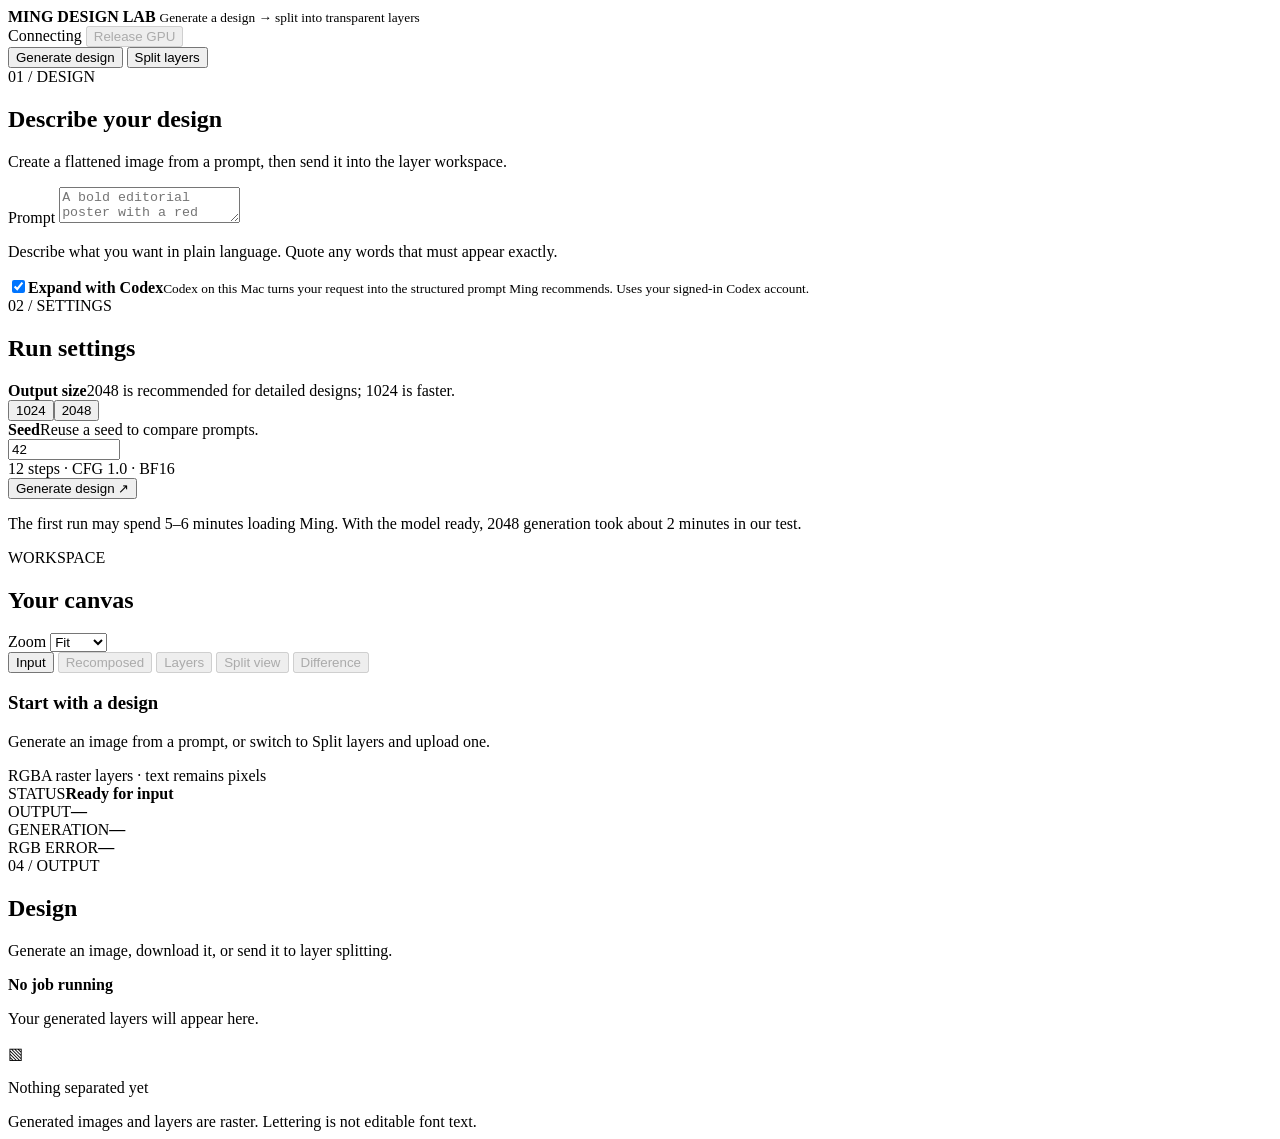
==== web/index.html @ 51667d6c "Rename app to Ming Design Lab" ====
<!doctype html>
<html lang="en">
  <head>
    <meta charset="utf-8" />
    <meta name="viewport" content="width=device-width, initial-scale=1" />
    <title>Ming Design Lab</title>
    <link rel="stylesheet" href="/static/style.css?v=5" />
    <script src="/static/app.js?v=5" defer></script>
  </head>
  <body>
    <div class="app-shell">
      <header class="topbar">
        <div class="brand">
          <span class="brand-mark" aria-hidden="true"><i></i><i></i><i></i></span>
          <div>
            <strong>MING <span>DESIGN LAB</span></strong>
            <small>Generate a design → split into transparent layers</small>
          </div>
        </div>
        <div class="top-actions">
          <span class="server-status" id="server-status"><span class="status-dot"></span>Connecting</span>
          <button class="ghost-button" id="release-gpu" type="button" disabled>Release GPU</button>
        </div>
      </header>

      <main class="workspace">
        <aside class="setup-panel panel">
          <div class="mode-switch" role="group" aria-label="Lab mode">
            <button type="button" class="selected" data-mode="design">Generate design</button>
            <button type="button" data-mode="layers">Split layers</button>
          </div>
          <div id="design-setup">
            <div class="panel-heading">
              <span class="eyebrow">01 / DESIGN</span>
              <h1>Describe your design</h1>
              <p>Create a flattened image from a prompt, then send it into the layer workspace.</p>
            </div>
            <form id="design-form">
              <label class="field-label" for="design-prompt">Prompt</label>
              <textarea id="design-prompt" class="design-prompt" minlength="5" maxlength="5000" required placeholder="A bold editorial poster with a red ceramic vase, cream background, and the exact headline ‘FRESH IDEAS’. Keep the headline clear and centered."></textarea>
              <p class="helper">Describe what you want in plain language. Quote any words that must appear exactly.</p>
              <label class="enhance-option"><input id="enhance-prompt" type="checkbox" checked /><span><strong>Expand with Codex</strong><small>Codex on this Mac turns your request into the structured prompt Ming recommends. Uses your signed-in Codex account.</small></span></label>
              <div class="section-header settings-heading"><div><span class="eyebrow">02 / SETTINGS</span><h2>Run settings</h2></div></div>
              <div class="setting-row"><div><strong>Output size</strong><span>2048 is recommended for detailed designs; 1024 is faster.</span></div><div class="segmented" role="group" aria-label="Design resolution"><button type="button" data-design-resolution="1024">1024</button><button type="button" class="selected" data-design-resolution="2048">2048</button></div></div>
              <div class="setting-row seed-row"><div><strong>Seed</strong><span>Reuse a seed to compare prompts.</span></div><input id="design-seed-input" type="number" min="0" max="4294967295" value="42" /></div>
              <div class="fixed-settings">12 steps <span>·</span> CFG 1.0 <span>·</span> BF16</div>
              <button class="generate-button" id="generate-design-button" type="submit">Generate design <span aria-hidden="true">↗</span></button>
              <p class="run-note">The first run may spend 5–6 minutes loading Ming. With the model ready, 2048 generation took about 2 minutes in our test.</p>
            </form>
          </div>
          <div id="layer-setup" hidden>
          <div class="panel-heading">
            <span class="eyebrow">01 / INPUT</span>
            <h1>Set up a split</h1>
            <p>Choose a flattened design and describe the layers you want, front to back.</p>
          </div>

          <form id="job-form">
            <label class="upload-zone" id="upload-zone" for="image-input">
              <input id="image-input" name="image" type="file" accept="image/png,image/jpeg,image/webp" />
              <span class="upload-icon" aria-hidden="true">↑</span>
              <strong id="upload-title">Drop a design here</strong>
              <span id="upload-hint">or click to browse · PNG, JPEG, WebP · up to 20 MB</span>
            </label>
            <div class="input-summary" id="input-summary" hidden>
              <img id="input-thumb" alt="Selected design" />
              <div><strong id="input-name"></strong><span id="input-dimensions"></span></div>
              <button type="button" class="text-button" id="change-image">Change</button>
            </div>

            <div class="section-header">
              <div><span class="eyebrow">02 / LAYER PLAN</span><h2>What should separate?</h2></div>
              <span class="count-pill" id="layer-count">4 layers</span>
            </div>
            <p class="helper">Layer 1 is on top. Put the background last. Name visible elements and quote text exactly.</p>
            <div class="layer-editor" id="layer-editor"></div>
            <div class="plan-actions">
              <button type="button" class="small-button" id="add-layer">+ Add layer</button>
              <button type="button" class="text-button" id="reset-plan">Reset plan</button>
            </div>

            <div class="section-header settings-heading">
              <div><span class="eyebrow">03 / SETTINGS</span><h2>Run settings</h2></div>
            </div>
            <div class="setting-row">
              <div><strong>Working size</strong><span>Aspect ratio stays with your input.</span></div>
              <div class="segmented" role="group" aria-label="Working resolution">
                <button type="button" class="selected" data-resolution="1024">1024</button>
                <button type="button" data-resolution="512">512</button>
              </div>
            </div>
            <div class="setting-row seed-row">
              <div><strong>Seed</strong><span>Same seed helps compare plans.</span></div>
              <input id="seed-input" type="number" min="0" max="4294967295" value="42" />
            </div>
            <div class="fixed-settings">12 steps <span>·</span> CFG 2.0 <span>·</span> BF16</div>

            <button class="generate-button" id="generate-button" type="submit">Generate layers <span aria-hidden="true">↗</span></button>
            <p class="run-note">The first run loads the model. The official 1024 sample took 15m 47s on GX10; your image may differ.</p>
          </form>
          </div>
        </aside>

        <section class="preview-panel panel" aria-label="Design preview">
          <div class="preview-topline">
            <div><span class="eyebrow">WORKSPACE</span><h2 id="preview-title">Your canvas</h2></div>
            <div class="zoom-controls">
              <label for="zoom-select">Zoom</label>
              <select id="zoom-select" aria-label="Canvas zoom">
                <option value="fit">Fit</option>
                <option value="1">100%</option>
                <option value="2">200%</option>
                <option value="4">400%</option>
              </select>
            </div>
          </div>

          <nav class="view-tabs" id="view-tabs" aria-label="Preview mode">
            <button type="button" class="active" data-view="input">Input</button>
            <button type="button" data-view="recomposed" disabled>Recomposed</button>
            <button type="button" data-view="layers" disabled>Layers</button>
            <button type="button" data-view="split" disabled>Split view</button>
            <button type="button" data-view="difference" disabled>Difference</button>
          </nav>

          <div class="canvas-viewport" id="canvas-viewport">
            <div class="canvas-empty" id="canvas-empty">
              <div class="empty-stack" aria-hidden="true"><i></i><i></i><i></i></div>
              <h3>Start with a design</h3>
              <p>Generate an image from a prompt, or switch to Split layers and upload one.</p>
            </div>
            <div class="artwork-frame" id="artwork-frame" hidden>
              <img id="artwork-image" alt="Design preview" />
              <canvas id="layer-canvas" aria-label="Selected layers" hidden></canvas>
              <div class="split-stack" id="split-stack" hidden>
                <img id="split-before" alt="Original design" />
                <img id="split-after" alt="Recomposed design" />
                <div class="split-line" id="split-line"></div>
              </div>
            </div>
          </div>

          <div class="preview-footer">
            <div class="split-control" id="split-control" hidden>
              <span>Input</span><input id="split-range" type="range" min="0" max="100" value="50" aria-label="Comparison split position" /><span>Recomposed</span>
            </div>
            <div class="canvas-caption" id="canvas-caption">RGBA raster layers · text remains pixels</div>
          </div>

          <div class="metrics-strip" id="metrics-strip">
            <div><span>STATUS</span><strong id="metric-status">Ready for input</strong></div>
            <div><span>OUTPUT</span><strong id="metric-size">—</strong></div>
            <div><span>GENERATION</span><strong id="metric-time">—</strong></div>
            <div><span>RGB ERROR</span><strong id="metric-error">—</strong></div>
          </div>
        </section>

        <aside class="result-panel panel">
          <div class="panel-heading result-heading">
            <span class="eyebrow">04 / OUTPUT</span>
            <h2 id="result-title">Design</h2>
            <p id="result-description">Generate an image, download it, or send it to layer splitting.</p>
          </div>
          <div class="job-card" id="job-card" aria-live="polite">
            <div class="job-card-top"><span class="job-indicator" id="job-indicator"></span><strong id="job-stage">No job running</strong></div>
            <p id="job-message">Your generated layers will appear here.</p>
            <span class="job-clock" id="job-clock"></span>
          </div>
          <div class="result-actions" id="result-actions" hidden>
            <button class="small-button" type="button" id="show-all">Show all</button>
            <a class="download-button" id="download-zip" href="#">Download ZIP ↓</a>
          </div>
          <div class="design-actions" id="design-actions" hidden>
            <a class="download-button" id="download-design" href="#" download="design.png">Download PNG ↓</a>
            <button class="small-button" id="send-to-layers" type="button">Send to Layers →</button>
          </div>
          <div class="result-list" id="result-list">
            <div class="result-placeholder"><span>▧</span><p>Nothing separated yet</p></div>
          </div>
          <div class="result-tip" id="result-tip">Generated images and layers are raster. Lettering is not editable font text.</div>
        </aside>
      </main>
    </div>
  </body>
</html>
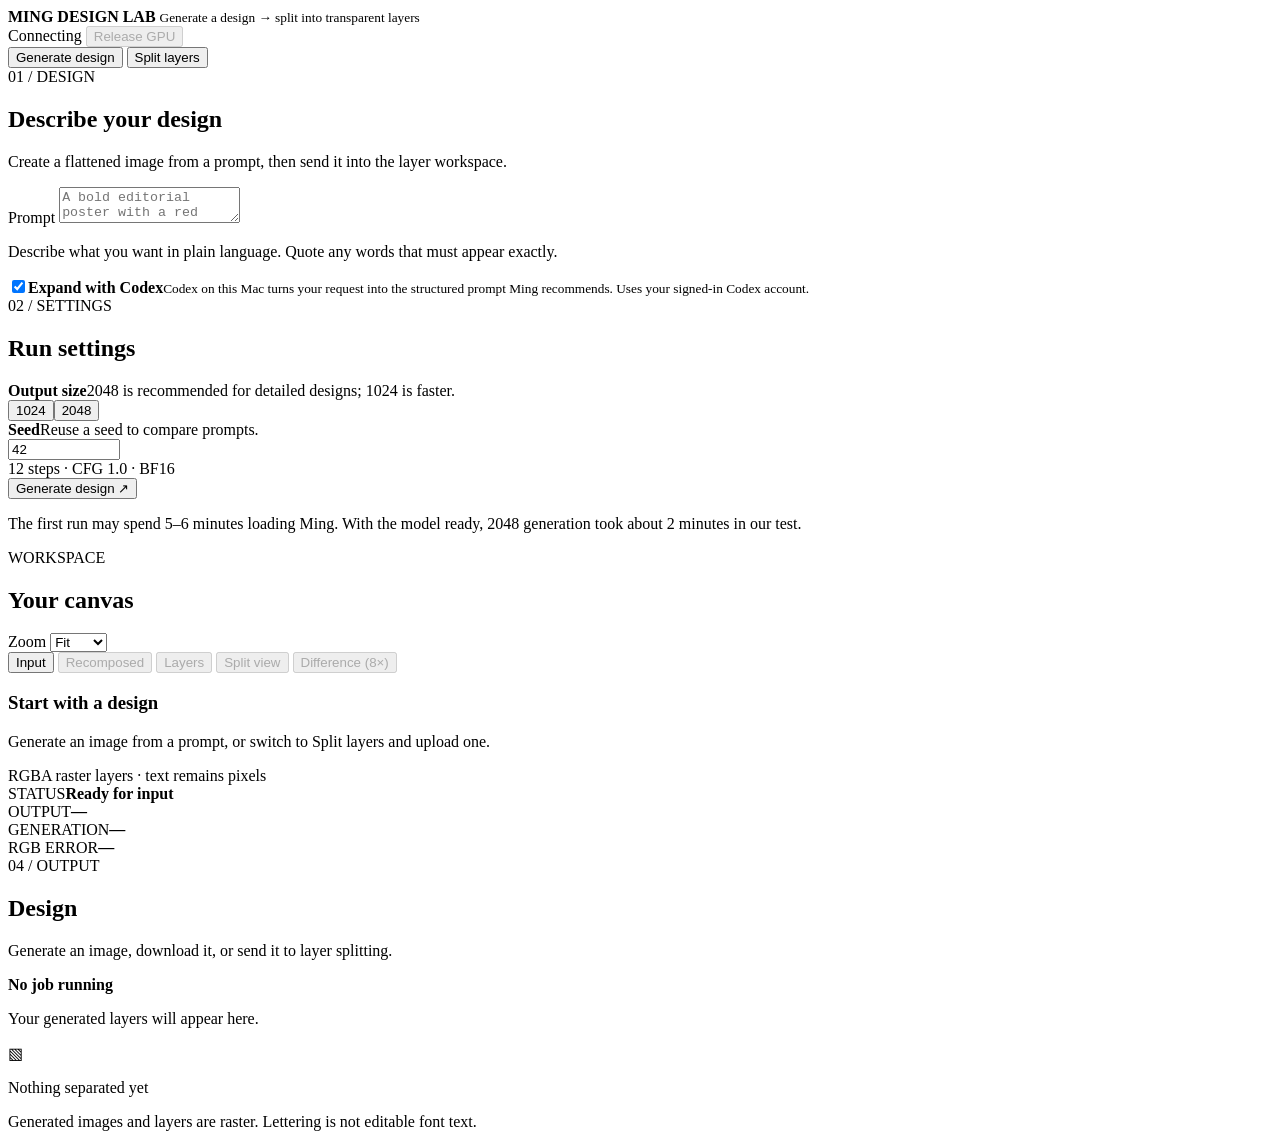
==== commit e0cf6481: "Make layer exports and demo flow clearer" ====
--- a/web/index.html
+++ b/web/index.html
@@ -4,8 +4,8 @@
     <meta charset="utf-8" />
     <meta name="viewport" content="width=device-width, initial-scale=1" />
     <title>Ming Design Lab</title>
-    <link rel="stylesheet" href="/static/style.css?v=5" />
-    <script src="/static/app.js?v=5" defer></script>
+    <link rel="stylesheet" href="/static/style.css?v=8" />
+    <script src="/static/app.js?v=8" defer></script>
   </head>
   <body>
     <div class="app-shell">
@@ -89,6 +89,7 @@
                 <button type="button" data-resolution="512">512</button>
               </div>
             </div>
+            <p class="resolution-note" id="layer-resolution-note">Ming Layers outputs up to 1024 px. Smaller working size is faster, but produces smaller transparent PNGs.</p>
             <div class="setting-row seed-row">
               <div><strong>Seed</strong><span>Same seed helps compare plans.</span></div>
               <input id="seed-input" type="number" min="0" max="4294967295" value="42" />
@@ -120,7 +121,7 @@
             <button type="button" data-view="recomposed" disabled>Recomposed</button>
             <button type="button" data-view="layers" disabled>Layers</button>
             <button type="button" data-view="split" disabled>Split view</button>
-            <button type="button" data-view="difference" disabled>Difference</button>
+            <button type="button" data-view="difference" title="Diagnostic comparison, amplified 8×" disabled>Difference (8×)</button>
           </nav>
 
           <div class="canvas-viewport" id="canvas-viewport">
@@ -165,10 +166,15 @@
             <div class="job-card-top"><span class="job-indicator" id="job-indicator"></span><strong id="job-stage">No job running</strong></div>
             <p id="job-message">Your generated layers will appear here.</p>
             <span class="job-clock" id="job-clock"></span>
+            <span class="job-breakdown" id="job-breakdown"></span>
           </div>
           <div class="result-actions" id="result-actions" hidden>
             <button class="small-button" type="button" id="show-all">Show all</button>
             <a class="download-button" id="download-zip" href="#">Download ZIP ↓</a>
+          </div>
+          <div class="source-export" id="source-export" hidden>
+            <a class="small-button" id="download-source-cutouts" href="#">Download source-size cutouts ↓</a>
+            <p id="source-export-note"></p>
           </div>
           <div class="design-actions" id="design-actions" hidden>
             <a class="download-button" id="download-design" href="#" download="design.png">Download PNG ↓</a>
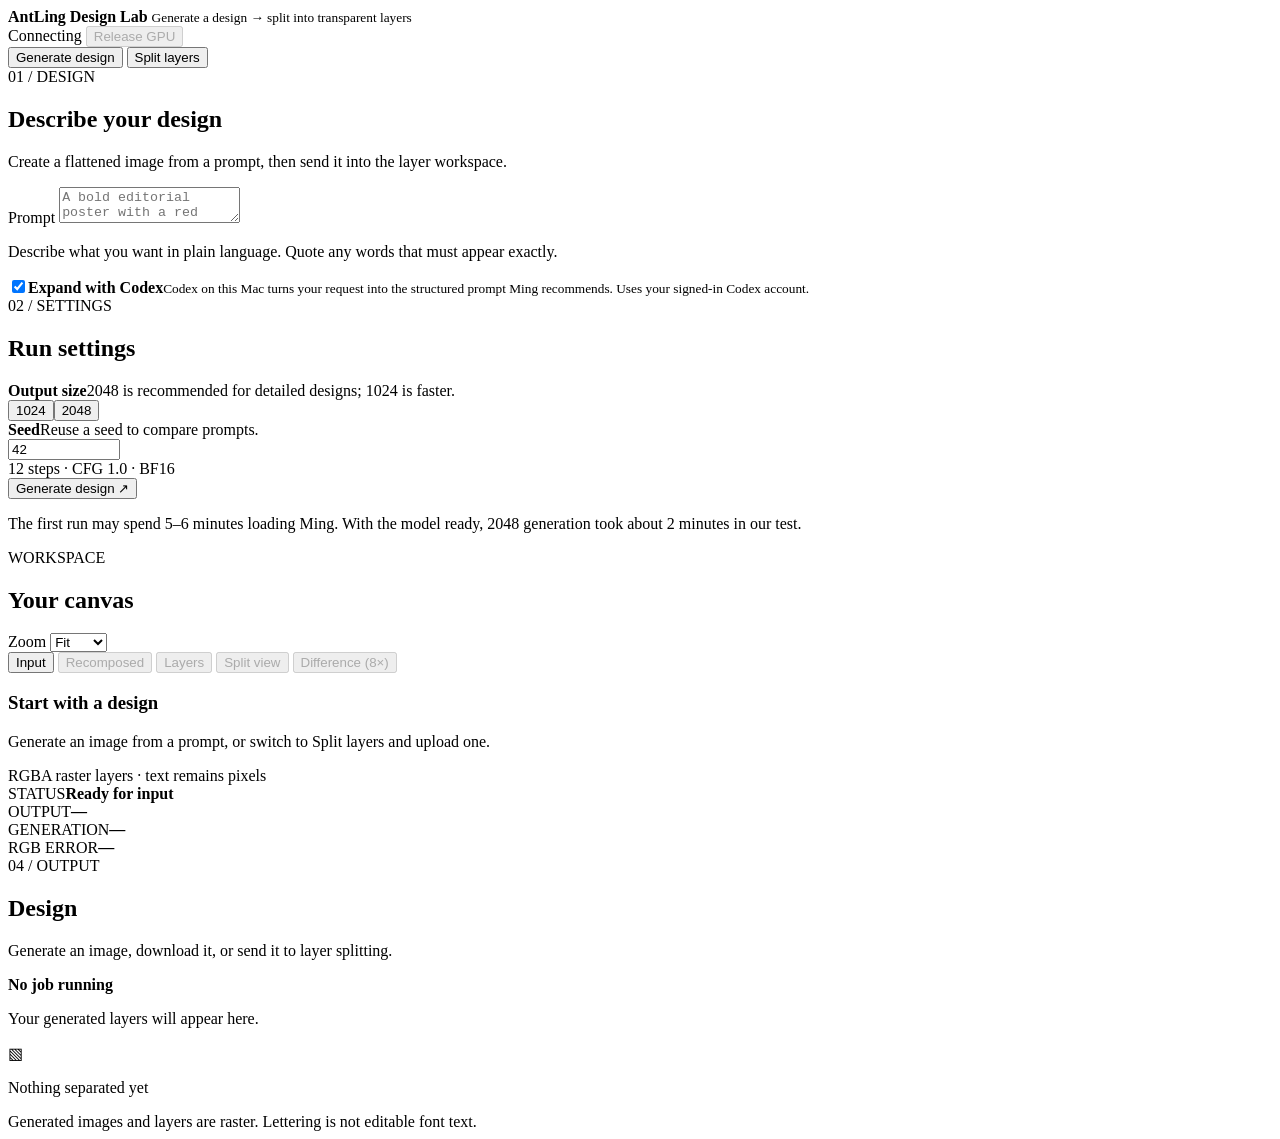
==== commit cc4dea42: "Rename app to AntLing Design Lab" ====
--- a/web/index.html
+++ b/web/index.html
@@ -3,7 +3,7 @@
   <head>
     <meta charset="utf-8" />
     <meta name="viewport" content="width=device-width, initial-scale=1" />
-    <title>Ming Design Lab</title>
+    <title>AntLing Design Lab</title>
     <link rel="stylesheet" href="/static/style.css?v=8" />
     <script src="/static/app.js?v=8" defer></script>
   </head>
@@ -13,7 +13,7 @@
         <div class="brand">
           <span class="brand-mark" aria-hidden="true"><i></i><i></i><i></i></span>
           <div>
-            <strong>MING <span>DESIGN LAB</span></strong>
+            <strong>AntLing <span>Design Lab</span></strong>
             <small>Generate a design → split into transparent layers</small>
           </div>
         </div>
@@ -131,6 +131,7 @@
               <p>Generate an image from a prompt, or switch to Split layers and upload one.</p>
             </div>
             <div class="artwork-frame" id="artwork-frame" hidden>
+              <img id="design-image" alt="Generated design" hidden />
               <img id="artwork-image" alt="Design preview" />
               <canvas id="layer-canvas" aria-label="Selected layers" hidden></canvas>
               <div class="split-stack" id="split-stack" hidden>
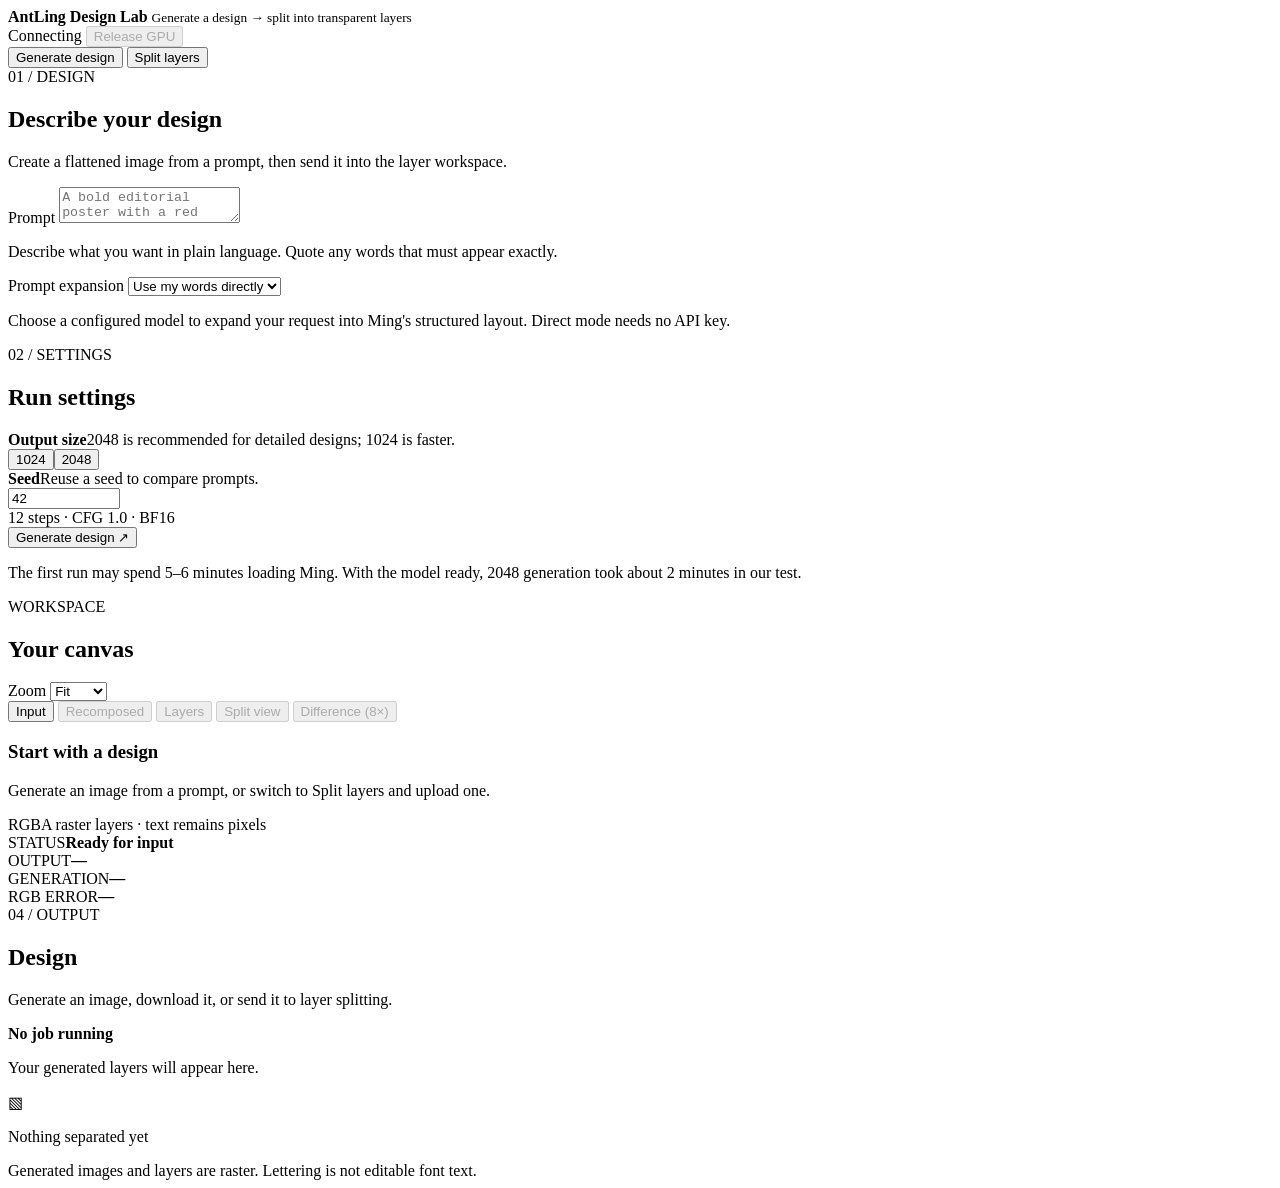
==== commit d212203c: "Make GX10 setup and prompt expansion provider-neutral" ====
--- a/web/index.html
+++ b/web/index.html
@@ -4,8 +4,8 @@
     <meta charset="utf-8" />
     <meta name="viewport" content="width=device-width, initial-scale=1" />
     <title>AntLing Design Lab</title>
-    <link rel="stylesheet" href="/static/style.css?v=8" />
-    <script src="/static/app.js?v=8" defer></script>
+    <link rel="stylesheet" href="/static/style.css?v=10" />
+    <script src="/static/app.js?v=10" defer></script>
   </head>
   <body>
     <div class="app-shell">
@@ -39,7 +39,9 @@
               <label class="field-label" for="design-prompt">Prompt</label>
               <textarea id="design-prompt" class="design-prompt" minlength="5" maxlength="5000" required placeholder="A bold editorial poster with a red ceramic vase, cream background, and the exact headline ‘FRESH IDEAS’. Keep the headline clear and centered."></textarea>
               <p class="helper">Describe what you want in plain language. Quote any words that must appear exactly.</p>
-              <label class="enhance-option"><input id="enhance-prompt" type="checkbox" checked /><span><strong>Expand with Codex</strong><small>Codex on this Mac turns your request into the structured prompt Ming recommends. Uses your signed-in Codex account.</small></span></label>
+              <label class="field-label" for="prompt-provider">Prompt expansion</label>
+              <select id="prompt-provider" class="prompt-provider"><option value="none">Use my words directly</option></select>
+              <p class="helper" id="provider-note">Choose a configured model to expand your request into Ming's structured layout. Direct mode needs no API key.</p>
               <div class="section-header settings-heading"><div><span class="eyebrow">02 / SETTINGS</span><h2>Run settings</h2></div></div>
               <div class="setting-row"><div><strong>Output size</strong><span>2048 is recommended for detailed designs; 1024 is faster.</span></div><div class="segmented" role="group" aria-label="Design resolution"><button type="button" data-design-resolution="1024">1024</button><button type="button" class="selected" data-design-resolution="2048">2048</button></div></div>
               <div class="setting-row seed-row"><div><strong>Seed</strong><span>Reuse a seed to compare prompts.</span></div><input id="design-seed-input" type="number" min="0" max="4294967295" value="42" /></div>
@@ -172,6 +174,7 @@
           <div class="result-actions" id="result-actions" hidden>
             <button class="small-button" type="button" id="show-all">Show all</button>
             <a class="download-button" id="download-zip" href="#">Download ZIP ↓</a>
+            <a class="small-button" id="finish-layers" href="/finish">Finish with layers →</a>
           </div>
           <div class="source-export" id="source-export" hidden>
             <a class="small-button" id="download-source-cutouts" href="#">Download source-size cutouts ↓</a>
@@ -180,6 +183,7 @@
           <div class="design-actions" id="design-actions" hidden>
             <a class="download-button" id="download-design" href="#" download="design.png">Download PNG ↓</a>
             <button class="small-button" id="send-to-layers" type="button">Send to Layers →</button>
+            <a class="small-button" id="finish-design" href="/finish">Finish this design →</a>
           </div>
           <div class="result-list" id="result-list">
             <div class="result-placeholder"><span>▧</span><p>Nothing separated yet</p></div>
